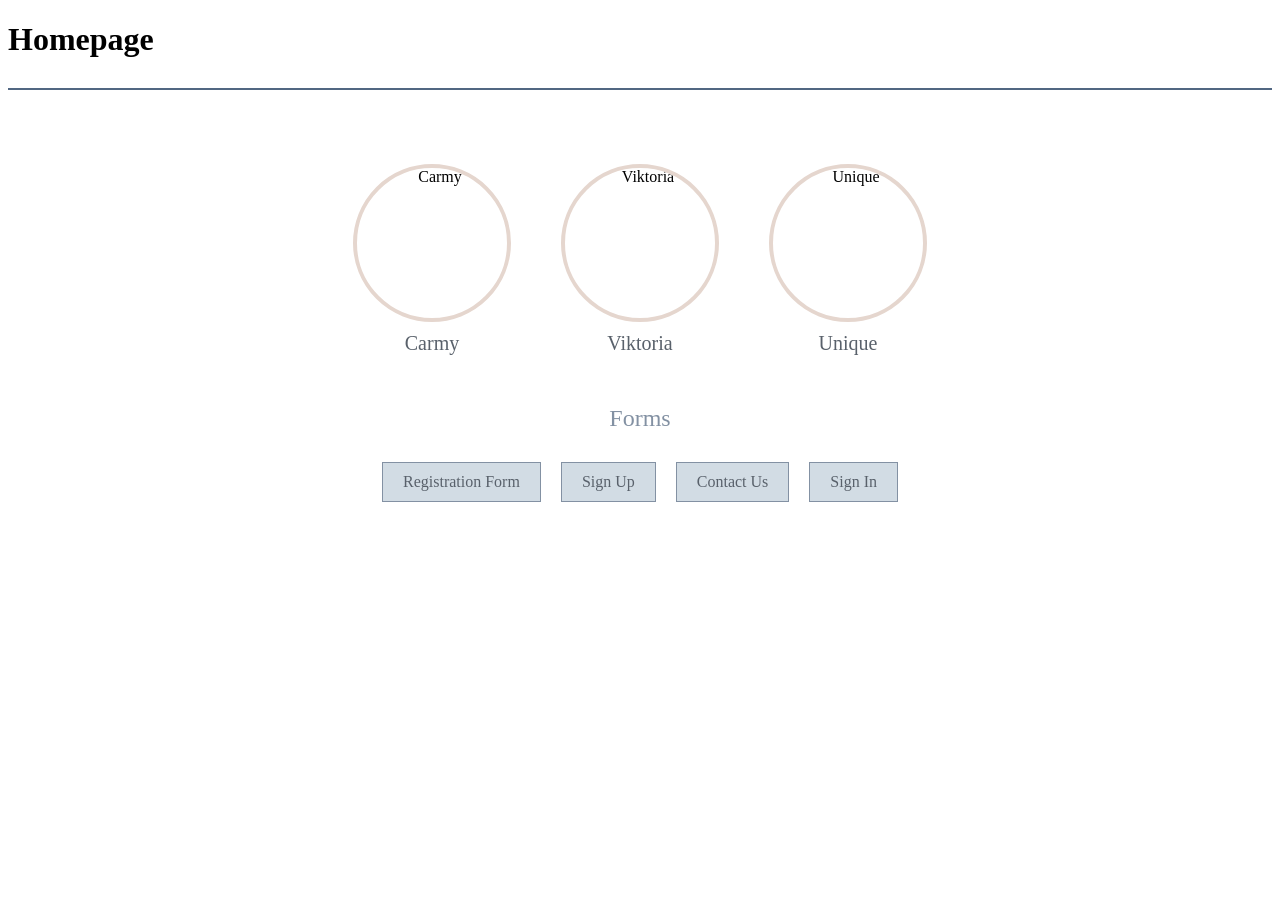
==== index.html @ f844a92b "Rename homepage.html to index.html" ====
<!DOCTYPE html>
<html>

<head>

    <title>Homepage</title>
	
    <link rel="stylesheet" href="external.css" type="text/css">

    <style>

        .codes {display: flex;justify-content: center;gap: 50px;margin: 30px auto;}

        .code {text-align: center;transition: transform 0.3s ease;}

        .code img {width: 150px;height: 150px;object-fit: cover;border-radius: 50%;border: 4px solid #E5D6CE;display: block;margin: auto auto 10px;}

        .code a {color: #59616B;font-family: Georgia, serif;font-size: 15pt;text-decoration: none;}

        .code:hover {transform: translateY(-10px);}

        .code a:hover {color: #8391A3;}

        .forms {display: flex;justify-content: center;gap: 20px;margin-top: 30px;}

        .forms a {background-color: #D2DCE4;color: #59616B;border: 1px solid #8391A3;padding: 10px 20px;text-decoration: none;font-family: Georgia, serif;}

        .forms a:hover {background-color: #8391A3;color: white;}

        h1 {margin-bottom: 30px;}

        h2 {text-align: center;color: #8391A3;font-family: Georgia, serif;font-weight: normal;margin-top: 50px;}

    </style>

</head>

<body>

    <h1>Homepage</h1>

<hr color="#516782">

<br>

<br>

    <div class="codes">

        <div class="code">
            <img src="carmy.jpg" alt="Carmy">
            <a href="https://www.facebook.com/share/18wCJGesoh/" target="_blank">Carmy</a>
        </div>

        <div class="code">
            <img src="Viktoria.jpg" alt="Viktoria">
            <a href="https://www.facebook.com/share/19QNZiVQqZ/?mibextid=wwXIfr" target="_blank">Viktoria</a>
        </div>

        <div class="code">
            <img src="Unique.jpg" alt="Unique">
            <a href="https://www.facebook.com/Yuniqloegau" target="_blank">Unique</a>
        </div>

    </div>

    <h2>Forms</h2>

    <div class="forms">

        <a href="registration.html">Registration Form</a>

        <a href="signup.html">Sign Up</a>

        <a href="contact.html">Contact Us</a>

        <a href="signin.html">Sign In</a>

    </div>

</body>

</html>
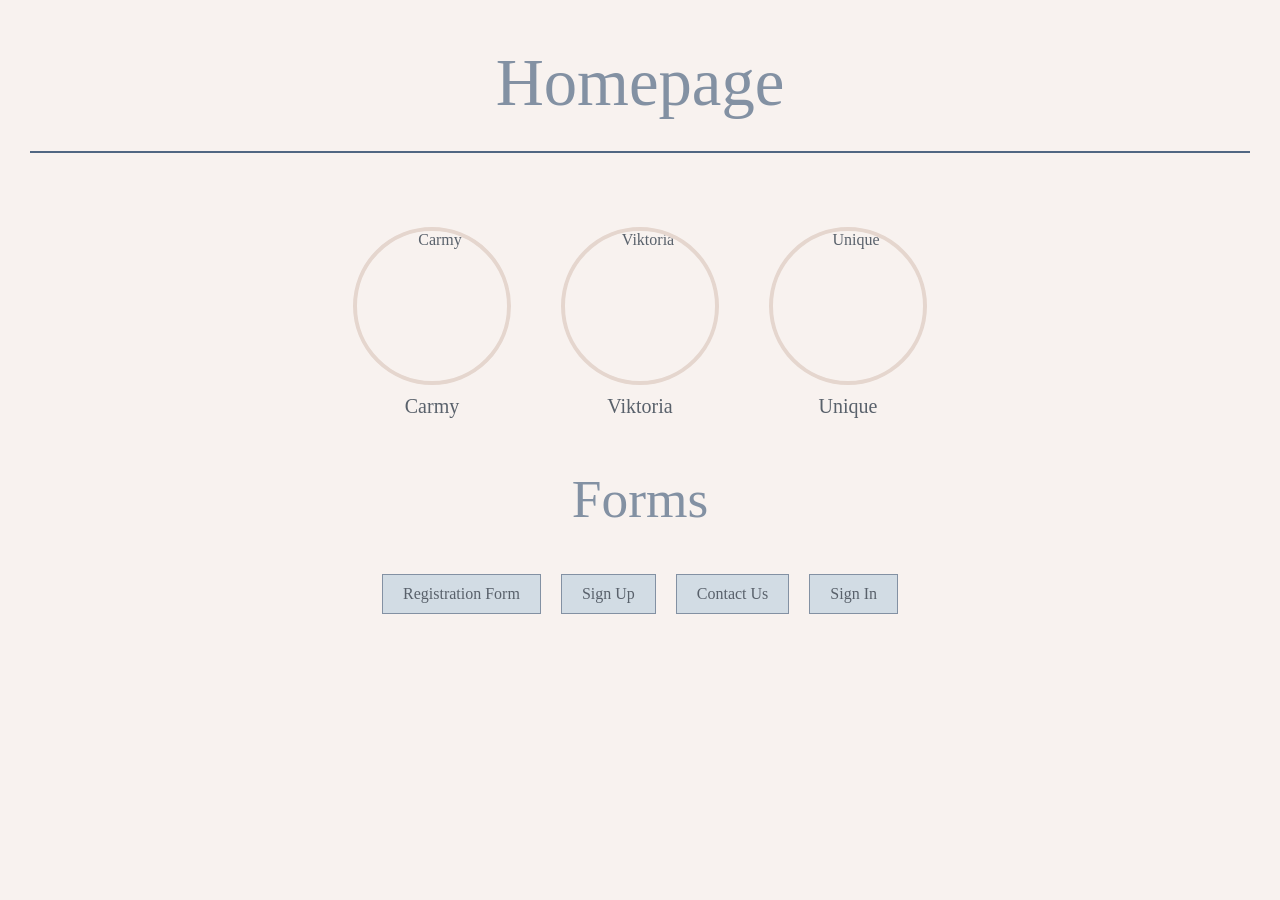
==== commit 29623e6d: "Update index.html" ====
--- a/index.html
+++ b/index.html
@@ -5,7 +5,7 @@
 
     <title>Homepage</title>
 	
-    <link rel="stylesheet" href="external.css" type="text/css">
+    <link rel="stylesheet" href="css.css" type="text/css">
 
     <style>
 
--- a/css.css
+++ b/css.css
@@ -0,0 +1,44 @@
+body {background-color: #F8F2EF;color:#59616B;font-family: Georgia, serif;font-size: 12pt;margin: 30px;}
+
+h1 {color: #8391A3;font-family: Georgia, serif;font-weight: normal;text-align: center;font-size: 50pt}
+
+h2 {color: #8391A3;font-family: Georgia, serif;font-weight: normal;text-align: center;font-size: 40pt}
+
+h3 {color: #8391A3;font-family: Georgia, serif;font-weight: normal;text-align: center;font-size: 30pt}
+
+form {background-color: #FFFFFF;width: 70%;margin: auto;padding: 25px;border: 2px solid #E5D6CE;}
+
+table {width: 100%;margin: auto;}
+
+td,th {padding: 8px;color: #59616B;}
+
+th {color: #8391A3;font-size: 20pt;font-weight: bold;}
+
+input,select,textarea,button {font-family: Georgia, serif;font-size: 11pt;}
+
+input[type="text"],input[type="email"],input[type="password"],input[type="file"],select,textarea {background-color: #F8F2EF;color: #59616B;border: 1px solid #D2DCE4;padding: 8px;}
+
+input[type="text"]:focus,input[type="email"]:focus,input[type="password"]:focus,select:focus,textarea:focus {background-color: #E7EBEE;border-color: #8391A3;}
+
+textarea {width: 90%;height: 100px;}
+
+input[type="checkbox"],input[type="radio"] {accent-color: #8391A3;}
+
+input[type="submit"],input[type="button"],input[type="reset"],button {background-color: #D2DCE4;color: #59616B;border: 1px solid #8391A3;padding: 8px 18px;font-family: Georgia, serif;cursor: pointer;}
+
+input[type="submit"]:hover,button:hover {background-color: #8391A3;color: white;}
+
+input[type="reset"]:hover {background-color: #DEC3B3;color: white;}
+
+input[type="button"]:hover {background-color: #C0BFCF;color: white;}
+
+a:link {color: #8391A3;text-decoration: none;}
+
+a:visited {color: #C0BFCF;text-decoration: none;}
+
+a:hover {color: #DEC3B3;text-decoration: none;}
+
+label {color: #59616B;}
+
+::selection {background-color: #DEC3B3;color: white;}
+
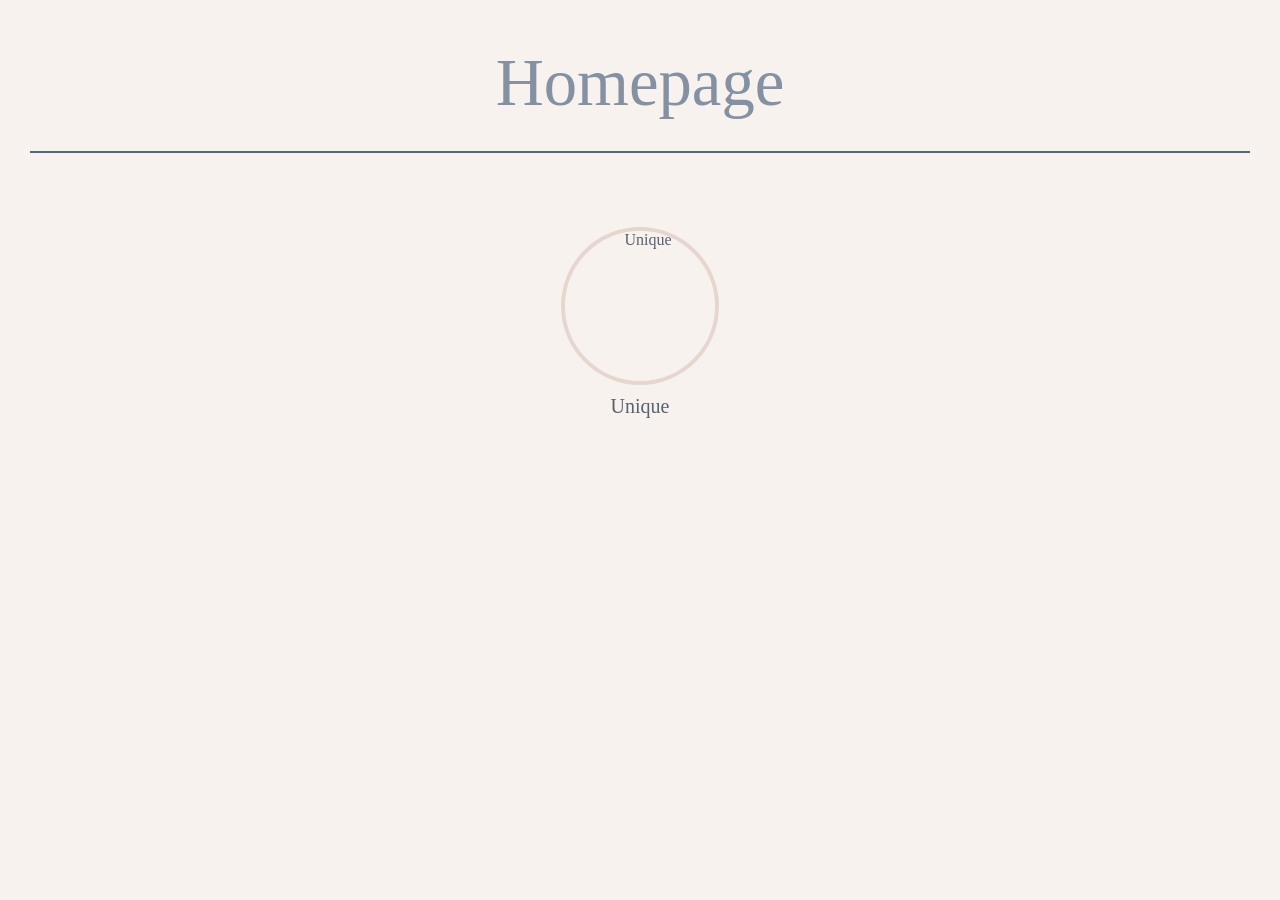
==== commit ea736971: "Update index.html" ====
--- a/index.html
+++ b/index.html
@@ -48,35 +48,12 @@
     <div class="codes">
 
         <div class="code">
-            <img src="carmy.jpg" alt="Carmy">
-            <a href="https://www.facebook.com/share/18wCJGesoh/" target="_blank">Carmy</a>
-        </div>
-
-        <div class="code">
-            <img src="Viktoria.jpg" alt="Viktoria">
-            <a href="https://www.facebook.com/share/19QNZiVQqZ/?mibextid=wwXIfr" target="_blank">Viktoria</a>
-        </div>
-
-        <div class="code">
-            <img src="Unique.jpg" alt="Unique">
+            <img src="Unique.jpg" alt="Unique" width="500px" height="500px">
             <a href="https://www.facebook.com/Yuniqloegau" target="_blank">Unique</a>
         </div>
 
     </div>
 
-    <h2>Forms</h2>
-
-    <div class="forms">
-
-        <a href="registration.html">Registration Form</a>
-
-        <a href="signup.html">Sign Up</a>
-
-        <a href="contact.html">Contact Us</a>
-
-        <a href="signin.html">Sign In</a>
-
-    </div>
 
 </body>
 
